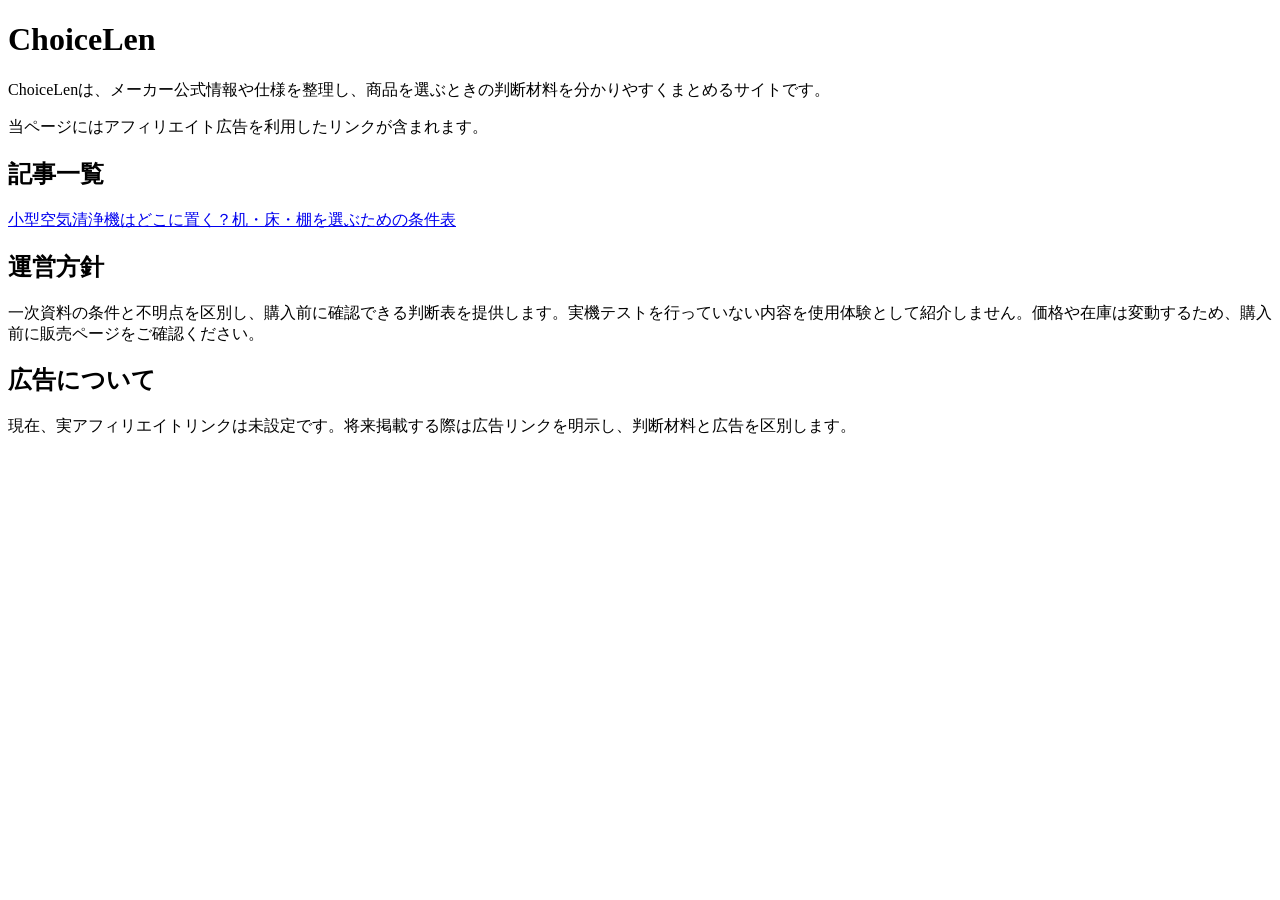
==== site/index.html @ 592ba482 "[deploy-choicelen] Publish frozen single-article canary with Workers assets" ====
<!doctype html><html lang="ja"><head><meta charset="UTF-8"><meta name="viewport" content="width=device-width,initial-scale=1"><title>ChoiceLen — 商品選びの判断材料</title><meta name="description" content="メーカー公式情報や仕様を整理し、商品を選ぶときの判断材料をまとめるサイト。"><link rel="canonical" href="https://choicelen.page/"><link rel="stylesheet" href="/assets/site.css"></head><body><main><h1>ChoiceLen</h1><p>ChoiceLenは、メーカー公式情報や仕様を整理し、商品を選ぶときの判断材料を分かりやすくまとめるサイトです。</p><p>当ページにはアフィリエイト広告を利用したリンクが含まれます。</p><h2>記事一覧</h2><p><a href="/articles/compact-air-purifier-placement/">小型空気清浄機はどこに置く？机・床・棚を選ぶための条件表</a></p><h2>運営方針</h2><p>一次資料の条件と不明点を区別し、購入前に確認できる判断表を提供します。実機テストを行っていない内容を使用体験として紹介しません。価格や在庫は変動するため、購入前に販売ページをご確認ください。</p><h2>広告について</h2><p>現在、実アフィリエイトリンクは未設定です。将来掲載する際は広告リンクを明示し、判断材料と広告を区別します。</p></main></body></html>
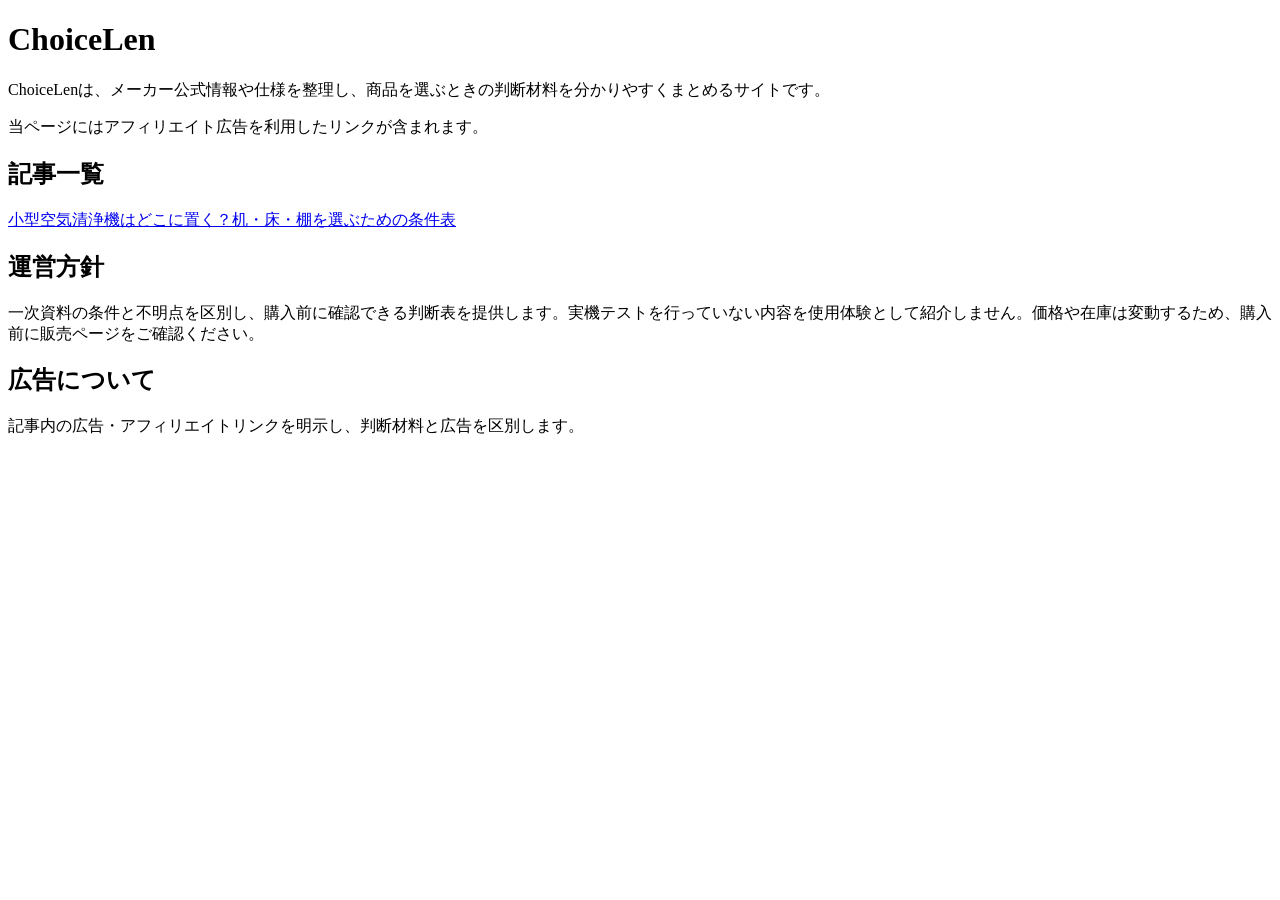
==== commit 9f9118ec: "[deploy-choicelen] Enable formally issued Rakuten link after decision checklist" ====
--- a/site/index.html
+++ b/site/index.html
@@ -1 +1 @@
-<!doctype html><html lang="ja"><head><meta charset="UTF-8"><meta name="viewport" content="width=device-width,initial-scale=1"><title>ChoiceLen — 商品選びの判断材料</title><meta name="description" content="メーカー公式情報や仕様を整理し、商品を選ぶときの判断材料をまとめるサイト。"><link rel="canonical" href="https://choicelen.page/"><link rel="stylesheet" href="/assets/site.css"></head><body><main><h1>ChoiceLen</h1><p>ChoiceLenは、メーカー公式情報や仕様を整理し、商品を選ぶときの判断材料を分かりやすくまとめるサイトです。</p><p>当ページにはアフィリエイト広告を利用したリンクが含まれます。</p><h2>記事一覧</h2><p><a href="/articles/compact-air-purifier-placement/">小型空気清浄機はどこに置く？机・床・棚を選ぶための条件表</a></p><h2>運営方針</h2><p>一次資料の条件と不明点を区別し、購入前に確認できる判断表を提供します。実機テストを行っていない内容を使用体験として紹介しません。価格や在庫は変動するため、購入前に販売ページをご確認ください。</p><h2>広告について</h2><p>現在、実アフィリエイトリンクは未設定です。将来掲載する際は広告リンクを明示し、判断材料と広告を区別します。</p></main></body></html>+<!doctype html><html lang="ja"><head><meta charset="UTF-8"><meta name="viewport" content="width=device-width,initial-scale=1"><title>ChoiceLen — 商品選びの判断材料</title><meta name="description" content="メーカー公式情報や仕様を整理し、商品を選ぶときの判断材料をまとめるサイト。"><link rel="canonical" href="https://choicelen.page/"><link rel="stylesheet" href="/assets/site.css"></head><body><main><h1>ChoiceLen</h1><p>ChoiceLenは、メーカー公式情報や仕様を整理し、商品を選ぶときの判断材料を分かりやすくまとめるサイトです。</p><p>当ページにはアフィリエイト広告を利用したリンクが含まれます。</p><h2>記事一覧</h2><p><a href="/articles/compact-air-purifier-placement/">小型空気清浄機はどこに置く？机・床・棚を選ぶための条件表</a></p><h2>運営方針</h2><p>一次資料の条件と不明点を区別し、購入前に確認できる判断表を提供します。実機テストを行っていない内容を使用体験として紹介しません。価格や在庫は変動するため、購入前に販売ページをご確認ください。</p><h2>広告について</h2><p>記事内の広告・アフィリエイトリンクを明示し、判断材料と広告を区別します。</p></main></body></html>
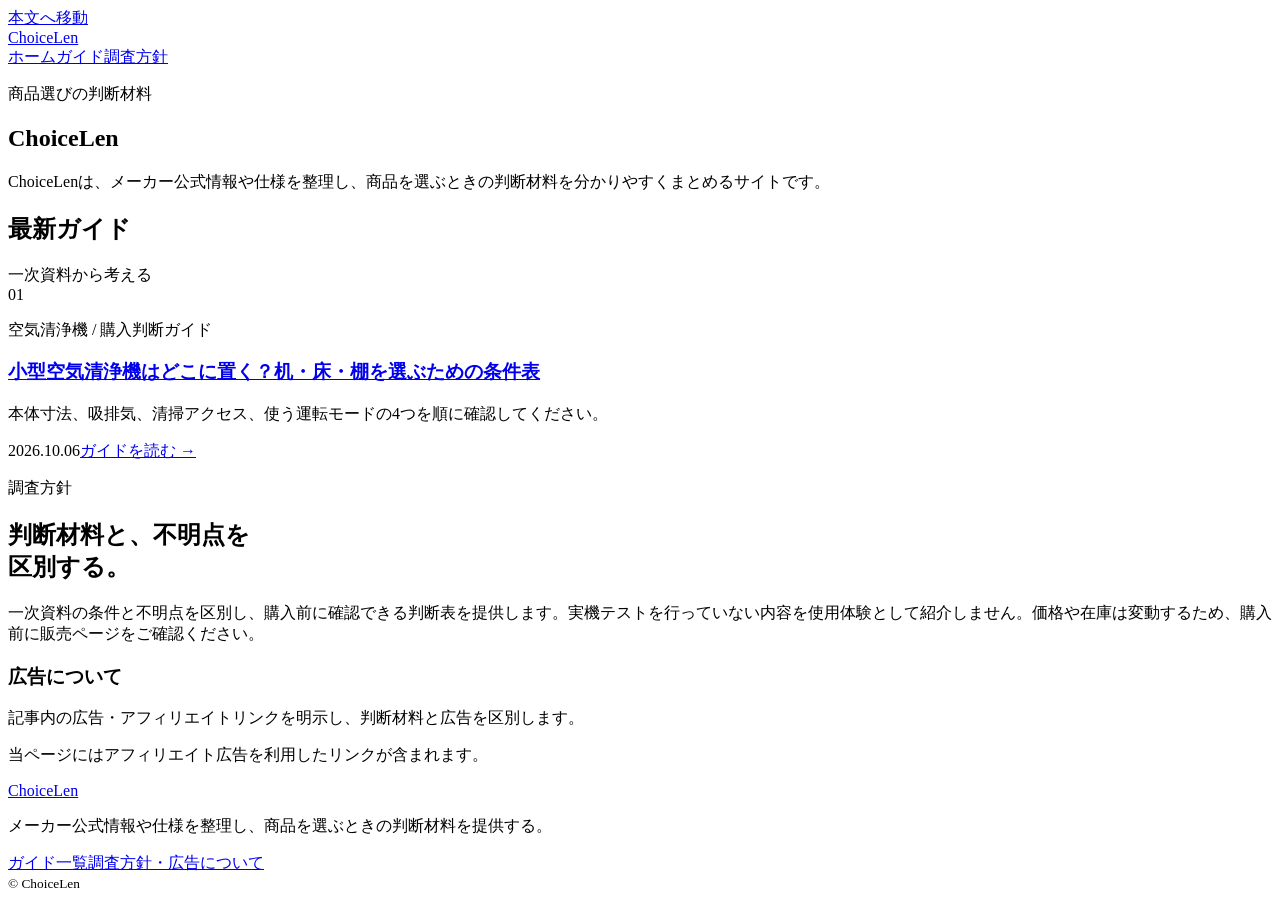
==== commit 2aa37749: "ChoiceLen editorial design v1: preserve claims and SEO [deploy-choicelen]" ====
--- a/site/index.html
+++ b/site/index.html
@@ -1 +1 @@
-<!doctype html><html lang="ja"><head><meta charset="UTF-8"><meta name="viewport" content="width=device-width,initial-scale=1"><title>ChoiceLen — 商品選びの判断材料</title><meta name="description" content="メーカー公式情報や仕様を整理し、商品を選ぶときの判断材料をまとめるサイト。"><link rel="canonical" href="https://choicelen.page/"><link rel="stylesheet" href="/assets/site.css"></head><body><main><h1>ChoiceLen</h1><p>ChoiceLenは、メーカー公式情報や仕様を整理し、商品を選ぶときの判断材料を分かりやすくまとめるサイトです。</p><p>当ページにはアフィリエイト広告を利用したリンクが含まれます。</p><h2>記事一覧</h2><p><a href="/articles/compact-air-purifier-placement/">小型空気清浄機はどこに置く？机・床・棚を選ぶための条件表</a></p><h2>運営方針</h2><p>一次資料の条件と不明点を区別し、購入前に確認できる判断表を提供します。実機テストを行っていない内容を使用体験として紹介しません。価格や在庫は変動するため、購入前に販売ページをご確認ください。</p><h2>広告について</h2><p>記事内の広告・アフィリエイトリンクを明示し、判断材料と広告を区別します。</p></main></body></html>+<!doctype html><html lang="ja"><head><meta charset="UTF-8"><meta name="viewport" content="width=device-width,initial-scale=1"><title>ChoiceLen — 商品選びの判断材料</title><meta name="description" content="メーカー公式情報や仕様を整理し、商品を選ぶときの判断材料をまとめるサイト。"><link rel="canonical" href="https://choicelen.page/"><link rel="stylesheet" href="/assets/site.css"></head><body><a class="skip-link" href="#main">本文へ移動</a><header class="site-header"><div class="shell header-inner"><a class="wordmark" href="/" aria-label="ChoiceLen ホーム">ChoiceLen</a><nav aria-label="メインナビゲーション"><a href="/">ホーム</a><a href="/#guides">ガイド</a><a href="/#policy">調査方針</a></nav></div></header><main id="main" class="home-main shell"><section class="home-intro"><p class="eyebrow">商品選びの判断材料</p><h1>ChoiceLen</h1><p class="home-dek">ChoiceLenは、メーカー公式情報や仕様を整理し、商品を選ぶときの判断材料を分かりやすくまとめるサイトです。</p></section><section id="guides" class="guide-list"><div class="section-heading"><h2>最新ガイド</h2><span>一次資料から考える</span></div><article class="guide-entry"><div class="guide-index" aria-hidden="true">01</div><div><p class="eyebrow">空気清浄機 / 購入判断ガイド</p><h3><a href="/articles/compact-air-purifier-placement/">小型空気清浄機はどこに置く？机・床・棚を選ぶための条件表</a></h3><p>本体寸法、吸排気、清掃アクセス、使う運転モードの4つを順に確認してください。</p><div class="guide-bottom"><time datetime="2026-10-06">2026.10.06</time><a href="/articles/compact-air-purifier-placement/">ガイドを読む <span aria-hidden="true">→</span></a></div></div></article></section><section id="policy" class="policy"><div><p class="eyebrow">調査方針</p><h2>判断材料と、不明点を<br>区別する。</h2></div><div><p>一次資料の条件と不明点を区別し、購入前に確認できる判断表を提供します。実機テストを行っていない内容を使用体験として紹介しません。価格や在庫は変動するため、購入前に販売ページをご確認ください。</p><h3>広告について</h3><p>記事内の広告・アフィリエイトリンクを明示し、判断材料と広告を区別します。</p><p class="disclosure">当ページにはアフィリエイト広告を利用したリンクが含まれます。</p></div></section></main><footer class="site-footer"><div class="shell footer-inner"><a class="wordmark" href="/">ChoiceLen</a><p>メーカー公式情報や仕様を整理し、商品を選ぶときの判断材料を提供する。</p><nav aria-label="フッターナビゲーション"><a href="/#guides">ガイド一覧</a><a href="/#policy">調査方針・広告について</a></nav><small>© ChoiceLen</small></div></footer></body></html>
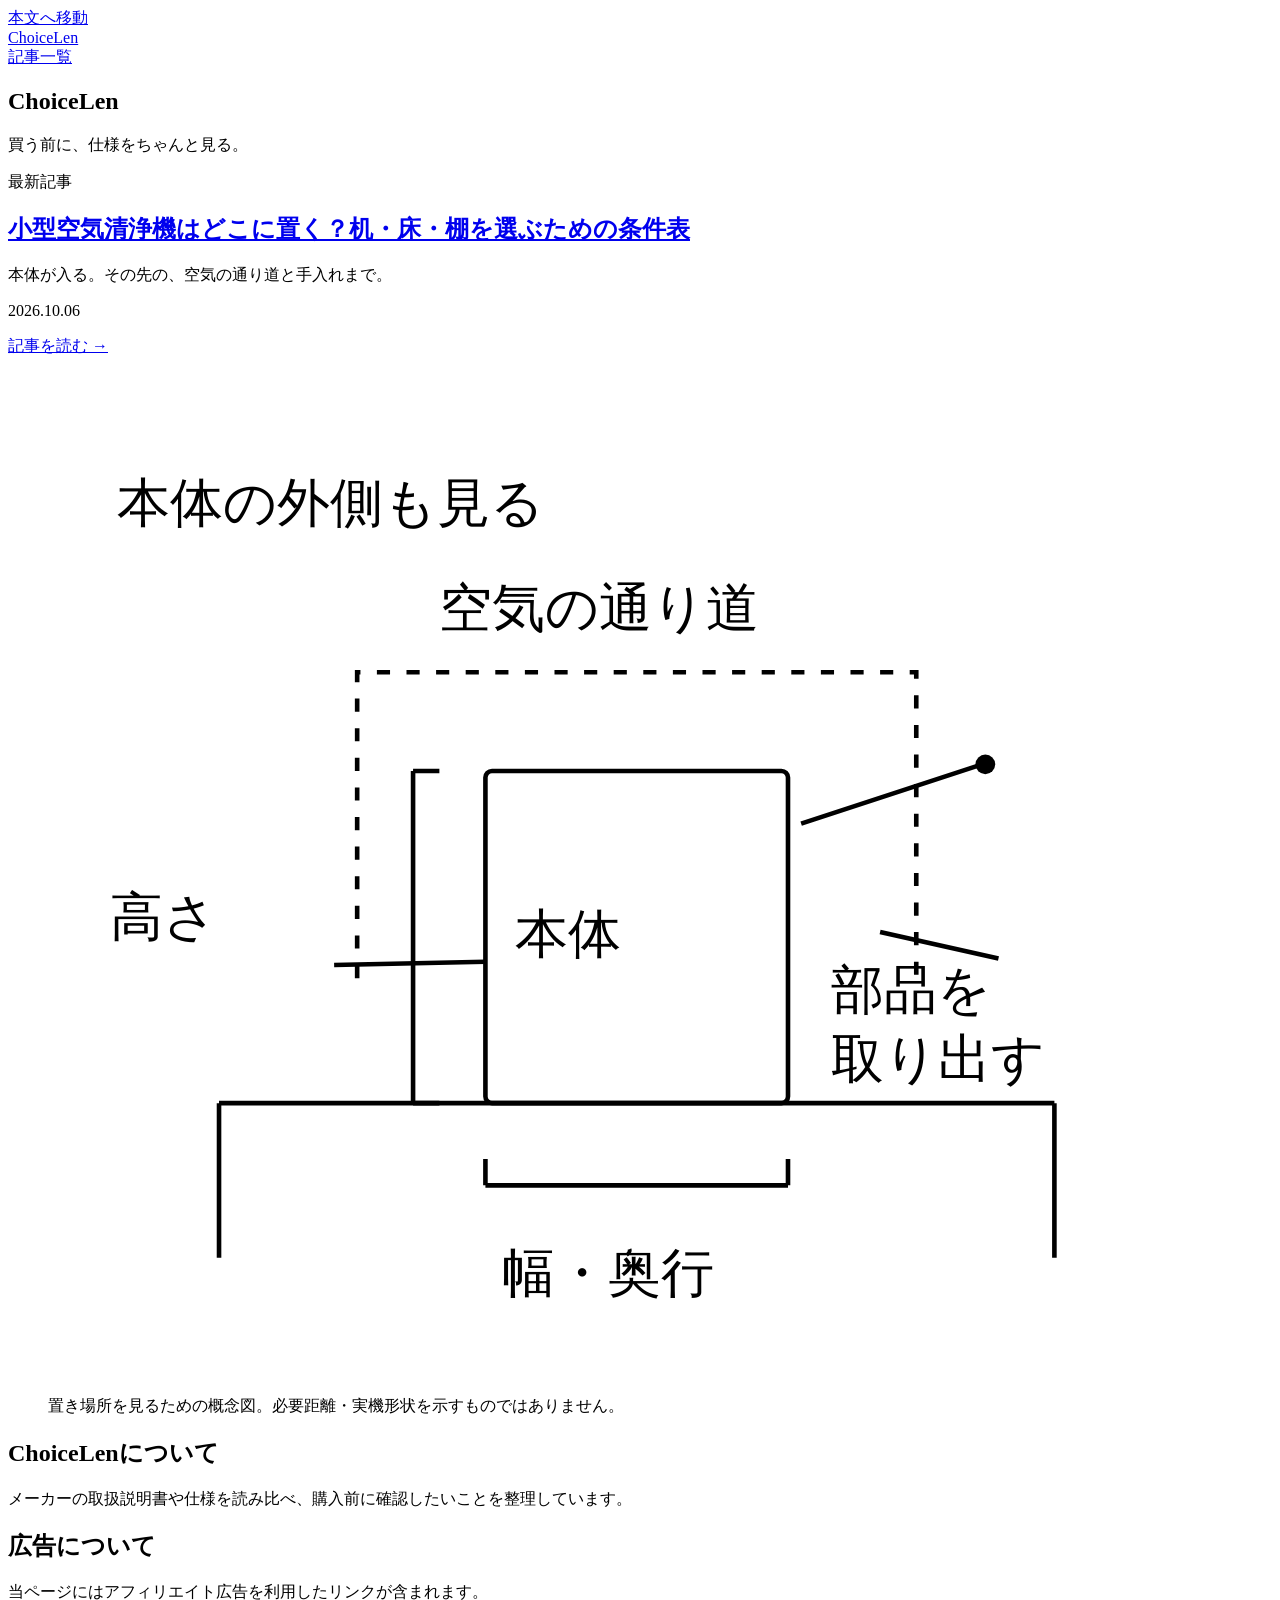
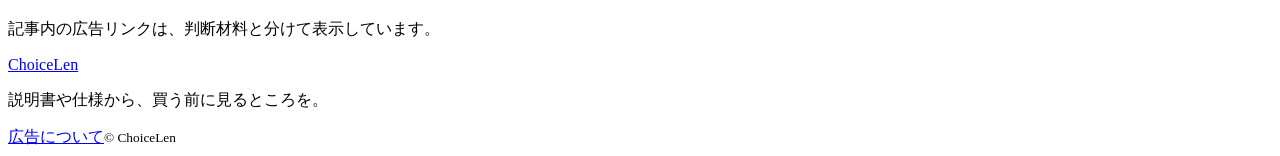
==== commit 7800b534: "ChoiceLen: human editorial v2 [deploy-choicelen]" ====
--- a/site/index.html
+++ b/site/index.html
@@ -1 +1 @@
-<!doctype html><html lang="ja"><head><meta charset="UTF-8"><meta name="viewport" content="width=device-width,initial-scale=1"><title>ChoiceLen — 商品選びの判断材料</title><meta name="description" content="メーカー公式情報や仕様を整理し、商品を選ぶときの判断材料をまとめるサイト。"><link rel="canonical" href="https://choicelen.page/"><link rel="stylesheet" href="/assets/site.css"></head><body><a class="skip-link" href="#main">本文へ移動</a><header class="site-header"><div class="shell header-inner"><a class="wordmark" href="/" aria-label="ChoiceLen ホーム">ChoiceLen</a><nav aria-label="メインナビゲーション"><a href="/">ホーム</a><a href="/#guides">ガイド</a><a href="/#policy">調査方針</a></nav></div></header><main id="main" class="home-main shell"><section class="home-intro"><p class="eyebrow">商品選びの判断材料</p><h1>ChoiceLen</h1><p class="home-dek">ChoiceLenは、メーカー公式情報や仕様を整理し、商品を選ぶときの判断材料を分かりやすくまとめるサイトです。</p></section><section id="guides" class="guide-list"><div class="section-heading"><h2>最新ガイド</h2><span>一次資料から考える</span></div><article class="guide-entry"><div class="guide-index" aria-hidden="true">01</div><div><p class="eyebrow">空気清浄機 / 購入判断ガイド</p><h3><a href="/articles/compact-air-purifier-placement/">小型空気清浄機はどこに置く？机・床・棚を選ぶための条件表</a></h3><p>本体寸法、吸排気、清掃アクセス、使う運転モードの4つを順に確認してください。</p><div class="guide-bottom"><time datetime="2026-10-06">2026.10.06</time><a href="/articles/compact-air-purifier-placement/">ガイドを読む <span aria-hidden="true">→</span></a></div></div></article></section><section id="policy" class="policy"><div><p class="eyebrow">調査方針</p><h2>判断材料と、不明点を<br>区別する。</h2></div><div><p>一次資料の条件と不明点を区別し、購入前に確認できる判断表を提供します。実機テストを行っていない内容を使用体験として紹介しません。価格や在庫は変動するため、購入前に販売ページをご確認ください。</p><h3>広告について</h3><p>記事内の広告・アフィリエイトリンクを明示し、判断材料と広告を区別します。</p><p class="disclosure">当ページにはアフィリエイト広告を利用したリンクが含まれます。</p></div></section></main><footer class="site-footer"><div class="shell footer-inner"><a class="wordmark" href="/">ChoiceLen</a><p>メーカー公式情報や仕様を整理し、商品を選ぶときの判断材料を提供する。</p><nav aria-label="フッターナビゲーション"><a href="/#guides">ガイド一覧</a><a href="/#policy">調査方針・広告について</a></nav><small>© ChoiceLen</small></div></footer></body></html>+<!doctype html><html lang="ja"><head><meta charset="UTF-8"><meta name="viewport" content="width=device-width,initial-scale=1"><title>ChoiceLen — 商品選びの判断材料</title><meta name="description" content="メーカー公式情報や仕様を整理し、商品を選ぶときの判断材料をまとめるサイト。"><link rel="canonical" href="https://choicelen.page/"><link rel="stylesheet" href="/assets/site.css"></head><body><a class="skip-link" href="#main">本文へ移動</a><header class="site-header"><div class="shell header-inner"><a class="wordmark" href="/" aria-label="ChoiceLen ホーム">ChoiceLen</a><nav aria-label="メインナビゲーション"><a href="/">記事一覧</a></nav></div></header><main id="main" class="home-main"><section class="home-intro"><h1>ChoiceLen</h1><p>買う前に、仕様をちゃんと見る。</p></section><section id="guides" class="one-guide"><p class="section-label">最新記事</p><article><div><h2><a href="/articles/compact-air-purifier-placement/">小型空気清浄機はどこに置く？机・床・棚を選ぶための条件表</a></h2><p>本体が入る。その先の、空気の通り道と手入れまで。</p><time datetime="2026-10-06">2026.10.06</time><p><a href="/articles/compact-air-purifier-placement/">記事を読む →</a></p></div><figure><svg class="placement-diagram" viewBox="0 0 360 310" role="img" aria-labelledby="home-placement-title home-placement-desc"><title id="home-placement-title">本体が入ることと、使える空間を分けて見る</title><desc id="home-placement-desc">機種を示さない四角い本体の概念図。本体の幅・奥行・高さ、空気の通り道、部品を取り出す空間を別々に見る。線の長さは必要距離ではなく、機種の吸排気位置や取り出し方向を表さない。</desc><g fill="none" stroke="currentColor" stroke-width="1.4"><path d="M52 222H306M52 222V269M306 222V269"/><path stroke-dasharray="4 5" d="M94 184V91H264V184"/><rect x="133" y="121" width="92" height="101" rx="2"/><path d="M119 121H111M111 121V222M119 222H111M133 239V247M133 247H225M225 247V239"/><path d="M229 137L284 119M253 170L289 178M133 179L87 180"/></g><g fill="currentColor" font-size="16"><text x="21" y="45">本体の外側も見る</text><text x="119" y="77">空気の通り道</text><text x="142" y="176">本体</text><text x="19" y="171">高さ</text><text x="138" y="279">幅・奥行</text><text x="238" y="193">部品を</text><text x="238" y="214">取り出す</text></g><circle cx="285" cy="119" r="3" fill="currentColor"/></svg><figcaption>置き場所を見るための概念図。必要距離・実機形状を示すものではありません。</figcaption></figure></article></section><section id="policy" class="about"><h2>ChoiceLenについて</h2><p>メーカーの取扱説明書や仕様を読み比べ、購入前に確認したいことを整理しています。</p></section><section id="advertising" class="home-ad"><h2>広告について</h2><p class="disclosure">当ページにはアフィリエイト広告を利用したリンクが含まれます。</p><p>記事内の広告リンクは、判断材料と分けて表示しています。</p></section></main><footer class="site-footer"><div class="shell footer-inner"><a class="wordmark" href="/">ChoiceLen</a><p>説明書や仕様から、買う前に見るところを。</p><a href="/#advertising">広告について</a><small>© ChoiceLen</small></div></footer></body></html>
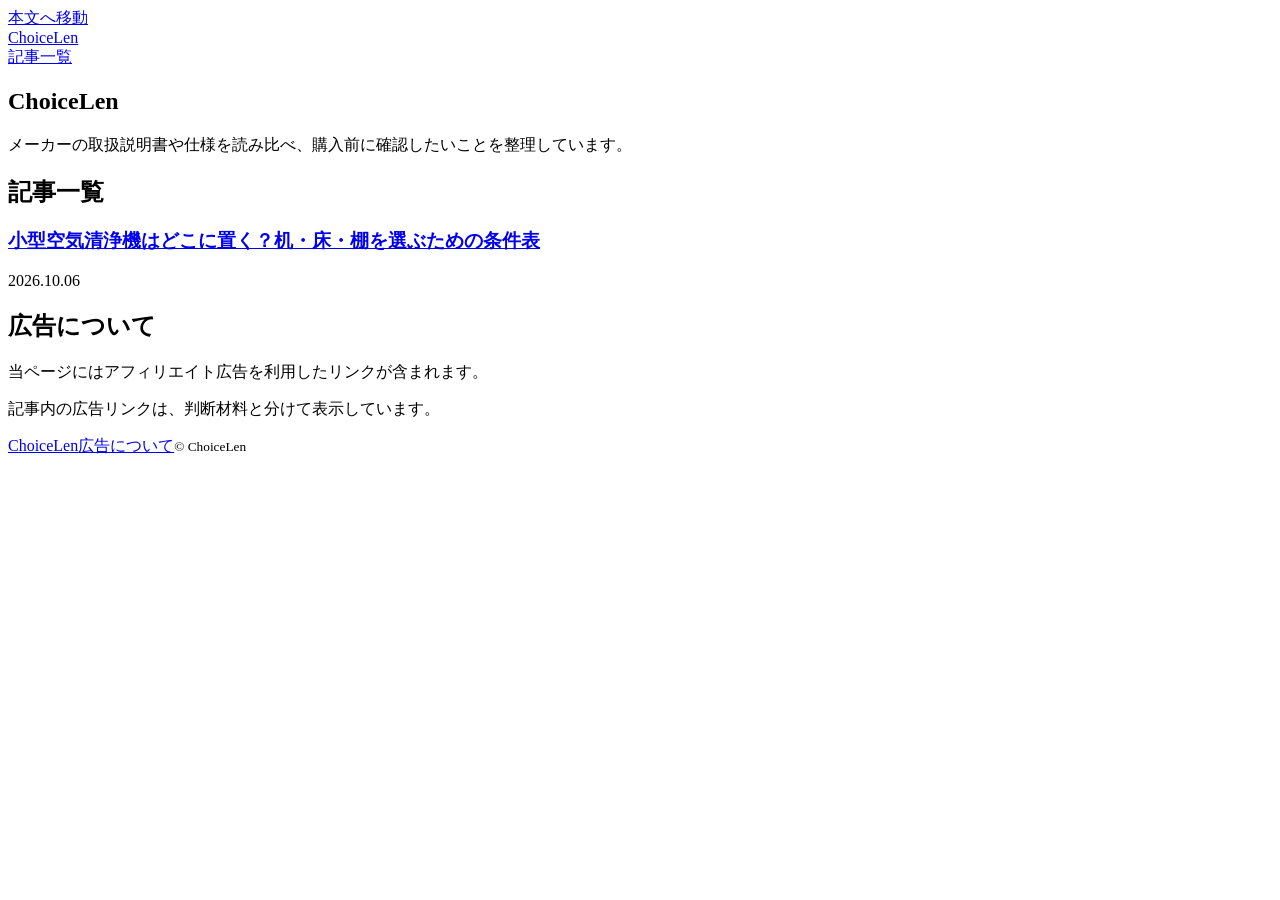
==== commit e29f0ad9: "ChoiceLen: typography and layout reset [deploy-choicelen]" ====
--- a/site/index.html
+++ b/site/index.html
@@ -1 +1 @@
-<!doctype html><html lang="ja"><head><meta charset="UTF-8"><meta name="viewport" content="width=device-width,initial-scale=1"><title>ChoiceLen — 商品選びの判断材料</title><meta name="description" content="メーカー公式情報や仕様を整理し、商品を選ぶときの判断材料をまとめるサイト。"><link rel="canonical" href="https://choicelen.page/"><link rel="stylesheet" href="/assets/site.css"></head><body><a class="skip-link" href="#main">本文へ移動</a><header class="site-header"><div class="shell header-inner"><a class="wordmark" href="/" aria-label="ChoiceLen ホーム">ChoiceLen</a><nav aria-label="メインナビゲーション"><a href="/">記事一覧</a></nav></div></header><main id="main" class="home-main"><section class="home-intro"><h1>ChoiceLen</h1><p>買う前に、仕様をちゃんと見る。</p></section><section id="guides" class="one-guide"><p class="section-label">最新記事</p><article><div><h2><a href="/articles/compact-air-purifier-placement/">小型空気清浄機はどこに置く？机・床・棚を選ぶための条件表</a></h2><p>本体が入る。その先の、空気の通り道と手入れまで。</p><time datetime="2026-10-06">2026.10.06</time><p><a href="/articles/compact-air-purifier-placement/">記事を読む →</a></p></div><figure><svg class="placement-diagram" viewBox="0 0 360 310" role="img" aria-labelledby="home-placement-title home-placement-desc"><title id="home-placement-title">本体が入ることと、使える空間を分けて見る</title><desc id="home-placement-desc">機種を示さない四角い本体の概念図。本体の幅・奥行・高さ、空気の通り道、部品を取り出す空間を別々に見る。線の長さは必要距離ではなく、機種の吸排気位置や取り出し方向を表さない。</desc><g fill="none" stroke="currentColor" stroke-width="1.4"><path d="M52 222H306M52 222V269M306 222V269"/><path stroke-dasharray="4 5" d="M94 184V91H264V184"/><rect x="133" y="121" width="92" height="101" rx="2"/><path d="M119 121H111M111 121V222M119 222H111M133 239V247M133 247H225M225 247V239"/><path d="M229 137L284 119M253 170L289 178M133 179L87 180"/></g><g fill="currentColor" font-size="16"><text x="21" y="45">本体の外側も見る</text><text x="119" y="77">空気の通り道</text><text x="142" y="176">本体</text><text x="19" y="171">高さ</text><text x="138" y="279">幅・奥行</text><text x="238" y="193">部品を</text><text x="238" y="214">取り出す</text></g><circle cx="285" cy="119" r="3" fill="currentColor"/></svg><figcaption>置き場所を見るための概念図。必要距離・実機形状を示すものではありません。</figcaption></figure></article></section><section id="policy" class="about"><h2>ChoiceLenについて</h2><p>メーカーの取扱説明書や仕様を読み比べ、購入前に確認したいことを整理しています。</p></section><section id="advertising" class="home-ad"><h2>広告について</h2><p class="disclosure">当ページにはアフィリエイト広告を利用したリンクが含まれます。</p><p>記事内の広告リンクは、判断材料と分けて表示しています。</p></section></main><footer class="site-footer"><div class="shell footer-inner"><a class="wordmark" href="/">ChoiceLen</a><p>説明書や仕様から、買う前に見るところを。</p><a href="/#advertising">広告について</a><small>© ChoiceLen</small></div></footer></body></html>+<!doctype html><html lang="ja"><head><meta charset="UTF-8"><meta name="viewport" content="width=device-width,initial-scale=1"><title>ChoiceLen — 商品選びの判断材料</title><meta name="description" content="メーカー公式情報や仕様を整理し、商品を選ぶときの判断材料をまとめるサイト。"><link rel="canonical" href="https://choicelen.page/"><link rel="stylesheet" href="/assets/site.css"></head><body><a class="skip-link" href="#main">本文へ移動</a><header class="site-header"><div class="shell header-inner"><a class="wordmark" href="/" aria-label="ChoiceLen ホーム">ChoiceLen</a><nav aria-label="メインナビゲーション"><a href="/">記事一覧</a></nav></div></header><main id="main" class="home-main"><section class="home-intro"><h1>ChoiceLen</h1><p>メーカーの取扱説明書や仕様を読み比べ、購入前に確認したいことを整理しています。</p></section><section id="guides" class="one-guide"><h2>記事一覧</h2><article><h3><a href="/articles/compact-air-purifier-placement/">小型空気清浄機はどこに置く？机・床・棚を選ぶための条件表</a></h3><time datetime="2026-10-06">2026.10.06</time></article></section><section id="advertising" class="home-ad"><h2>広告について</h2><p class="disclosure">当ページにはアフィリエイト広告を利用したリンクが含まれます。</p><p>記事内の広告リンクは、判断材料と分けて表示しています。</p></section></main><footer class="site-footer"><div class="shell footer-inner"><a class="wordmark" href="/">ChoiceLen</a><a href="/#advertising">広告について</a><small>© ChoiceLen</small></div></footer></body></html>
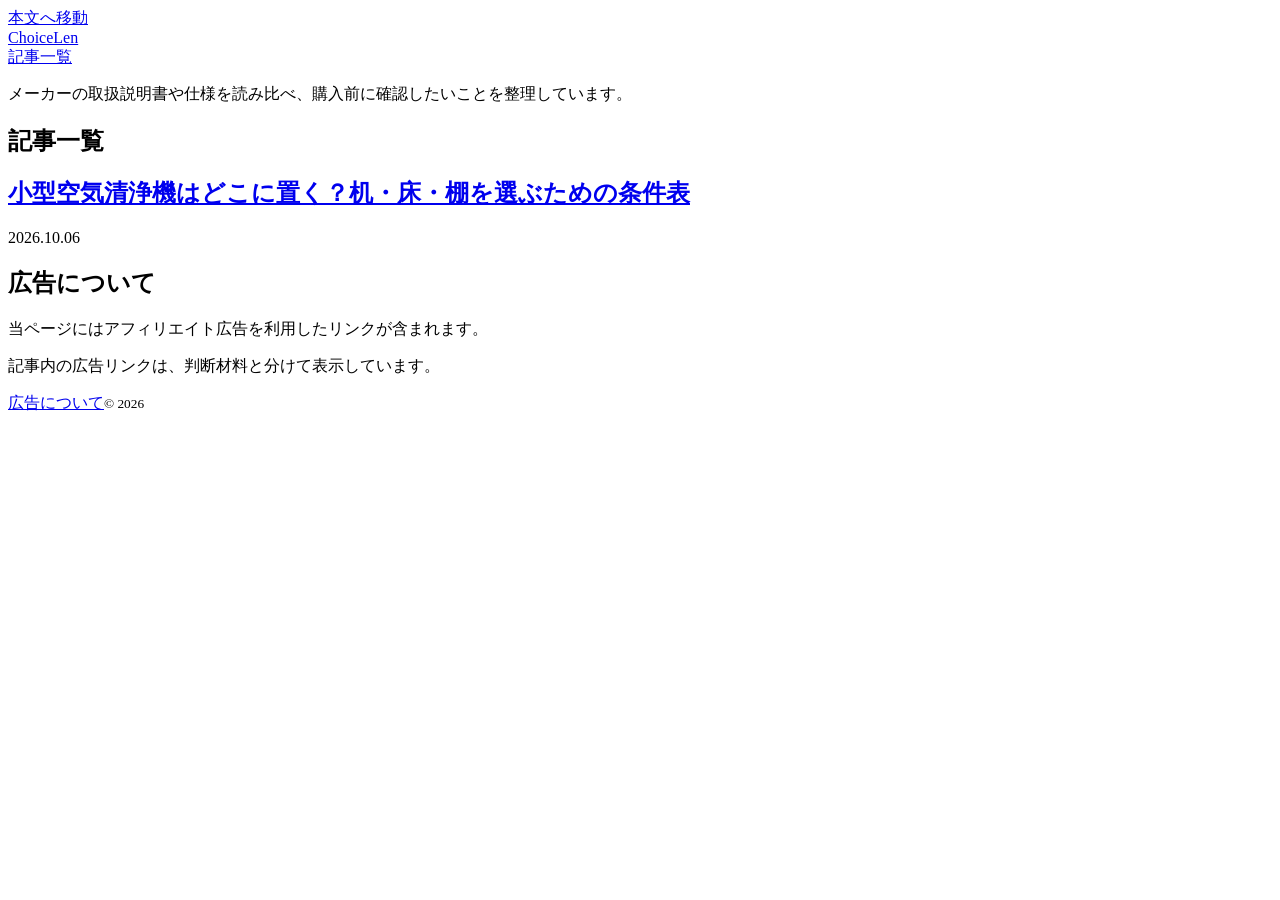
==== commit 28ce5934: "ChoiceLen: remove duplicate home branding [deploy-choicelen]" ====
--- a/site/index.html
+++ b/site/index.html
@@ -1 +1 @@
-<!doctype html><html lang="ja"><head><meta charset="UTF-8"><meta name="viewport" content="width=device-width,initial-scale=1"><title>ChoiceLen — 商品選びの判断材料</title><meta name="description" content="メーカー公式情報や仕様を整理し、商品を選ぶときの判断材料をまとめるサイト。"><link rel="canonical" href="https://choicelen.page/"><link rel="stylesheet" href="/assets/site.css"></head><body><a class="skip-link" href="#main">本文へ移動</a><header class="site-header"><div class="shell header-inner"><a class="wordmark" href="/" aria-label="ChoiceLen ホーム">ChoiceLen</a><nav aria-label="メインナビゲーション"><a href="/">記事一覧</a></nav></div></header><main id="main" class="home-main"><section class="home-intro"><h1>ChoiceLen</h1><p>メーカーの取扱説明書や仕様を読み比べ、購入前に確認したいことを整理しています。</p></section><section id="guides" class="one-guide"><h2>記事一覧</h2><article><h3><a href="/articles/compact-air-purifier-placement/">小型空気清浄機はどこに置く？机・床・棚を選ぶための条件表</a></h3><time datetime="2026-10-06">2026.10.06</time></article></section><section id="advertising" class="home-ad"><h2>広告について</h2><p class="disclosure">当ページにはアフィリエイト広告を利用したリンクが含まれます。</p><p>記事内の広告リンクは、判断材料と分けて表示しています。</p></section></main><footer class="site-footer"><div class="shell footer-inner"><a class="wordmark" href="/">ChoiceLen</a><a href="/#advertising">広告について</a><small>© ChoiceLen</small></div></footer></body></html>+<!doctype html><html lang="ja"><head><meta charset="UTF-8"><meta name="viewport" content="width=device-width,initial-scale=1"><title>ChoiceLen — 商品選びの判断材料</title><meta name="description" content="メーカー公式情報や仕様を整理し、商品を選ぶときの判断材料をまとめるサイト。"><link rel="canonical" href="https://choicelen.page/"><link rel="stylesheet" href="/assets/site.css"></head><body><a class="skip-link" href="#main">本文へ移動</a><header class="site-header"><div class="shell header-inner"><a class="wordmark" href="/" aria-label="ChoiceLen ホーム">ChoiceLen</a><nav aria-label="メインナビゲーション"><a href="/">記事一覧</a></nav></div></header><main id="main" class="home-main"><div class="home-intro"><p>メーカーの取扱説明書や仕様を読み比べ、購入前に確認したいことを整理しています。</p></div><section id="guides" class="one-guide"><h1>記事一覧</h1><article><h2><a href="/articles/compact-air-purifier-placement/">小型空気清浄機はどこに置く？机・床・棚を選ぶための条件表</a></h2><time datetime="2026-10-06">2026.10.06</time></article></section><section id="advertising" class="home-ad"><h2>広告について</h2><p class="disclosure">当ページにはアフィリエイト広告を利用したリンクが含まれます。</p><p>記事内の広告リンクは、判断材料と分けて表示しています。</p></section></main><footer class="site-footer"><div class="shell footer-inner"><a href="/#advertising">広告について</a><small>© 2026</small></div></footer></body></html>
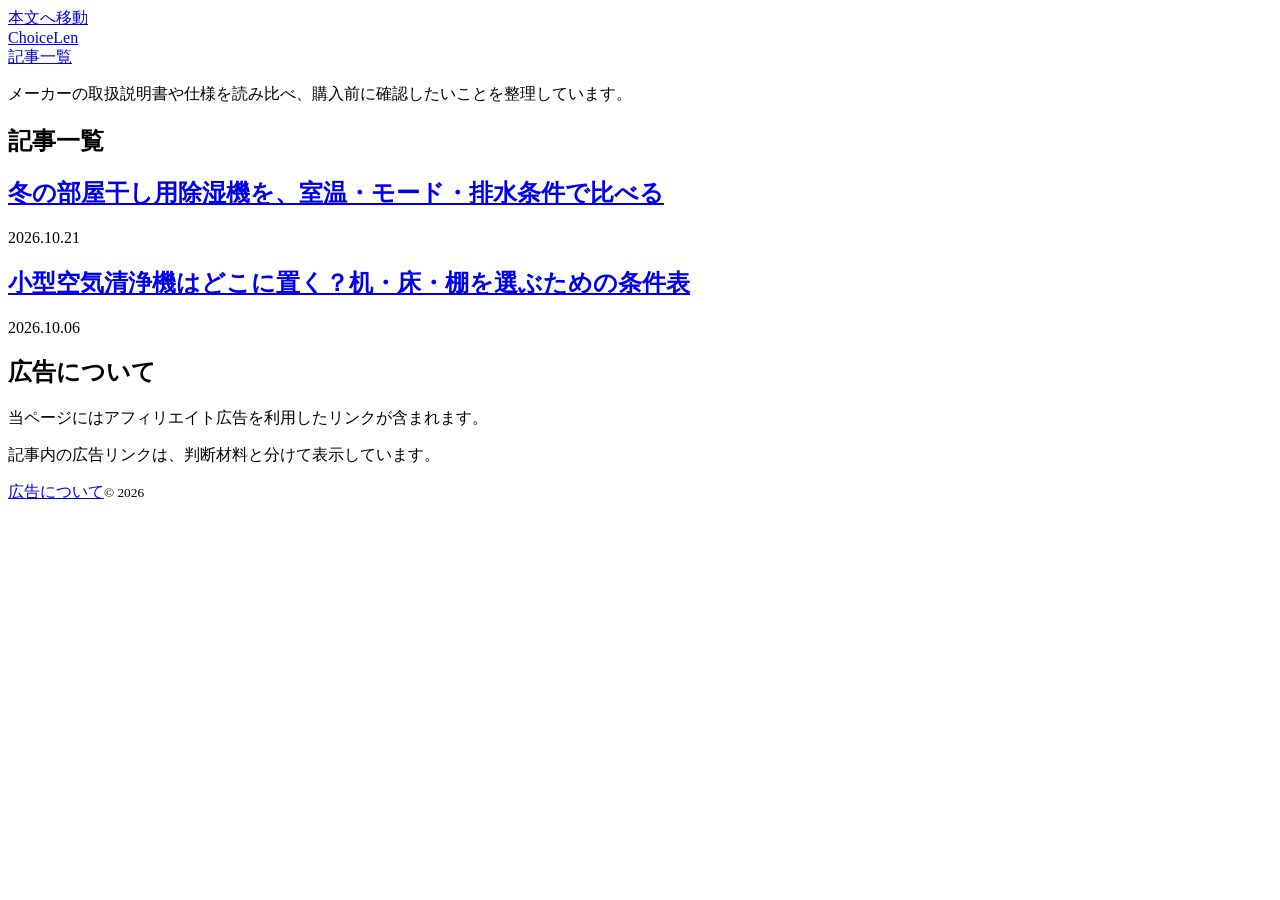
==== commit 0d5d86fe: "Stage approved two-article production assets from validated release" ====
--- a/site/index.html
+++ b/site/index.html
@@ -1 +1 @@
-<!doctype html><html lang="ja"><head><meta charset="UTF-8"><meta name="viewport" content="width=device-width,initial-scale=1"><title>ChoiceLen — 商品選びの判断材料</title><meta name="description" content="メーカー公式情報や仕様を整理し、商品を選ぶときの判断材料をまとめるサイト。"><link rel="canonical" href="https://choicelen.page/"><link rel="stylesheet" href="/assets/site.css"></head><body><a class="skip-link" href="#main">本文へ移動</a><header class="site-header"><div class="shell header-inner"><a class="wordmark" href="/" aria-label="ChoiceLen ホーム">ChoiceLen</a><nav aria-label="メインナビゲーション"><a href="/">記事一覧</a></nav></div></header><main id="main" class="home-main"><div class="home-intro"><p>メーカーの取扱説明書や仕様を読み比べ、購入前に確認したいことを整理しています。</p></div><section id="guides" class="one-guide"><h1>記事一覧</h1><article><h2><a href="/articles/compact-air-purifier-placement/">小型空気清浄機はどこに置く？机・床・棚を選ぶための条件表</a></h2><time datetime="2026-10-06">2026.10.06</time></article></section><section id="advertising" class="home-ad"><h2>広告について</h2><p class="disclosure">当ページにはアフィリエイト広告を利用したリンクが含まれます。</p><p>記事内の広告リンクは、判断材料と分けて表示しています。</p></section></main><footer class="site-footer"><div class="shell footer-inner"><a href="/#advertising">広告について</a><small>© 2026</small></div></footer></body></html>+<!doctype html><html lang="ja"><head><meta charset="UTF-8"><meta name="viewport" content="width=device-width,initial-scale=1"><title>ChoiceLen — 商品選びの判断材料</title><meta name="description" content="メーカー公式情報や仕様を整理し、商品を選ぶときの判断材料をまとめるサイト。"><link rel="canonical" href="https://choicelen.page/"><link rel="stylesheet" href="/assets/site.css"></head><body><a class="skip-link" href="#main">本文へ移動</a><header class="site-header"><div class="shell header-inner"><a class="wordmark" href="/" aria-label="ChoiceLen ホーム">ChoiceLen</a><nav aria-label="メインナビゲーション"><a href="/">記事一覧</a></nav></div></header><main id="main" class="home-main"><div class="home-intro"><p>メーカーの取扱説明書や仕様を読み比べ、購入前に確認したいことを整理しています。</p></div><section id="guides" class="one-guide"><h1>記事一覧</h1><article><h2><a href="/articles/winter-laundry-dehumidifier-conditions/">冬の部屋干し用除湿機を、室温・モード・排水条件で比べる</a></h2><time datetime="2026-10-21T04:30:01+09:00">2026.10.21</time></article><article><h2><a href="/articles/compact-air-purifier-placement/">小型空気清浄機はどこに置く？机・床・棚を選ぶための条件表</a></h2><time datetime="2026-10-06">2026.10.06</time></article></section><section id="advertising" class="home-ad"><h2>広告について</h2><p class="disclosure">当ページにはアフィリエイト広告を利用したリンクが含まれます。</p><p>記事内の広告リンクは、判断材料と分けて表示しています。</p></section></main><footer class="site-footer"><div class="shell footer-inner"><a href="/#advertising">広告について</a><small>© 2026</small></div></footer></body></html>
